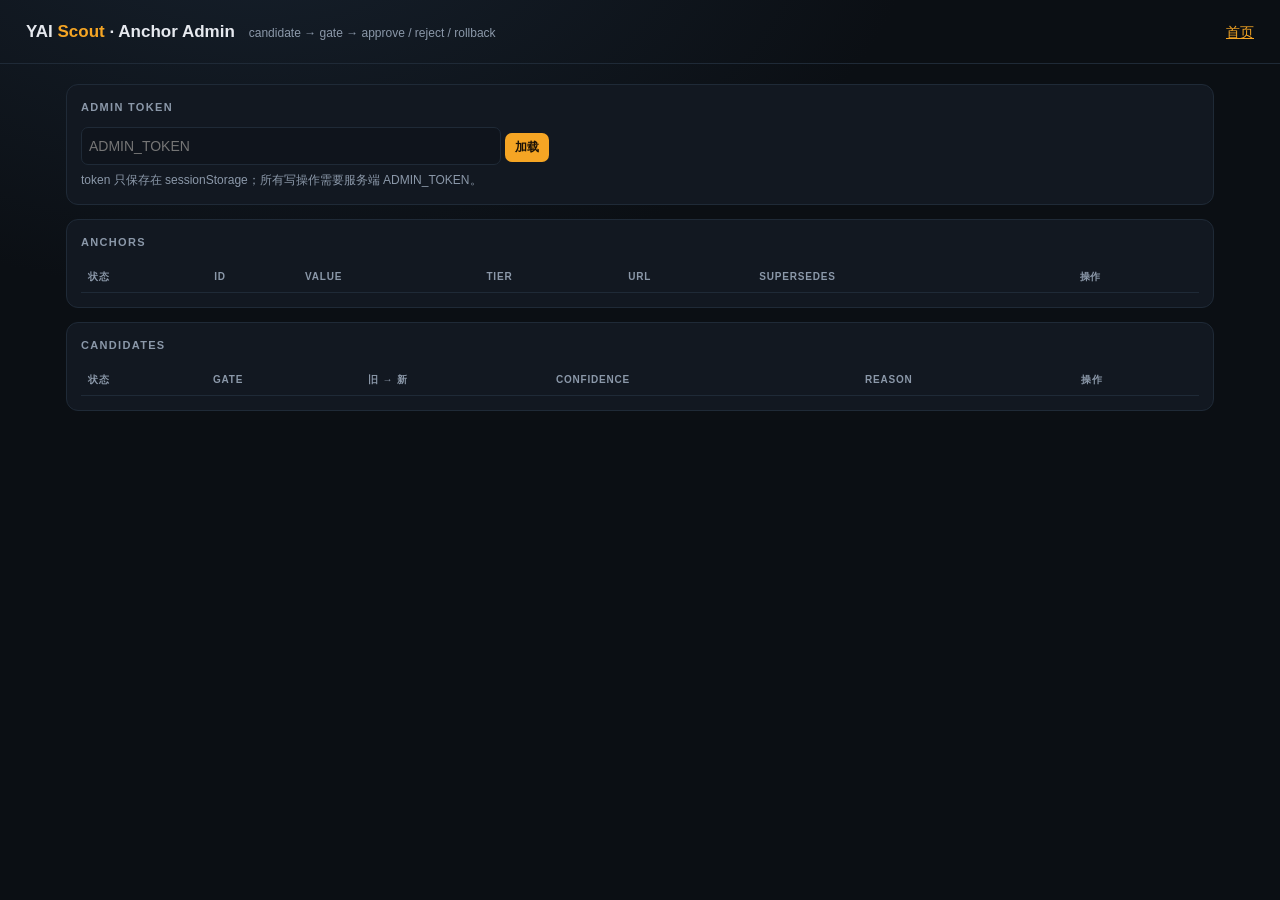
==== web/static/admin-anchors.html @ a6ba01b8 "feat: discovery-enriched candidates and rollback admin UI - changed anchors trigger Tavily discovery" ====
<!doctype html>
<html lang="zh-CN">
<head>
<meta charset="utf-8" />
<meta name="viewport" content="width=device-width, initial-scale=1" />
<title>YAI Scout — Anchor Admin</title>
<style>
  :root{--bg:#0b0f14;--panel:#121821;--line:#1f2a37;--text:#e6e9ef;--muted:#8b98a9;--accent:#f5a524;--ok:#34d399;--warn:#fbbf24;--bad:#f87171;--mono:ui-monospace,Consolas,monospace}
  *{box-sizing:border-box} body{margin:0;min-height:100vh;color:var(--text);background:radial-gradient(1200px 700px at 20% -10%,#16202c 0%,var(--bg) 55%);font:14px/1.6 -apple-system,"Segoe UI","PingFang SC","Microsoft YaHei",sans-serif}
  header{display:flex;gap:14px;align-items:baseline;padding:18px 26px;border-bottom:1px solid var(--line)}
  h1{font-size:17px;margin:0} h1 span{color:var(--accent)} .tag{color:var(--muted);font-size:12px}
  main{max-width:1200px;margin:0 auto;padding:20px 26px 60px}
  .panel{background:var(--panel);border:1px solid var(--line);border-radius:12px;padding:14px;margin-bottom:14px}
  h2{font-size:11px;letter-spacing:.12em;text-transform:uppercase;color:var(--muted);margin:0 0 10px}
  input{background:#0f141c;color:var(--text);border:1px solid var(--line);border-radius:7px;padding:7px;width:420px;font:inherit}
  button{background:var(--accent);color:#1b1206;border:0;border-radius:7px;padding:6px 10px;font-weight:600;cursor:pointer;font-size:12px;margin-right:6px}
  button.ghost{background:transparent;color:var(--muted);border:1px solid var(--line);font-weight:400}
  button.danger{background:#7f1d1d;color:#fff}
  table{width:100%;border-collapse:collapse;font-size:12px}
  th,td{text-align:left;padding:7px;border-bottom:1px solid var(--line);vertical-align:top}
  th{color:var(--muted);font-size:10px;text-transform:uppercase;letter-spacing:.08em}
  .mono{font-family:var(--mono)} .muted{color:var(--muted)}
  .badge{font-family:var(--mono);font-size:10px;padding:1px 7px;border-radius:999px;border:1px solid var(--line)}
  .ok{color:var(--ok)} .warn{color:var(--warn)} .bad{color:var(--bad)}
</style>
</head>
<body>
<header>
  <h1>YAI <span>Scout</span> · Anchor Admin</h1>
  <div class="tag">candidate → gate → approve / reject / rollback</div>
  <div style="margin-left:auto"><a href="/" style="color:var(--accent)">首页</a></div>
</header>
<main>
  <div class="panel">
    <h2>Admin token</h2>
    <input id="token" type="password" placeholder="ADMIN_TOKEN" />
    <button id="load">加载</button>
    <span id="status" class="muted"></span>
    <div class="muted" style="font-size:12px;margin-top:6px">token 只保存在 sessionStorage；所有写操作需要服务端 ADMIN_TOKEN。</div>
  </div>
  <div class="panel">
    <h2>Anchors</h2>
    <table><thead><tr><th>状态</th><th>id</th><th>value</th><th>tier</th><th>url</th><th>supersedes</th><th>操作</th></tr></thead><tbody id="anchors"></tbody></table>
  </div>
  <div class="panel">
    <h2>Candidates</h2>
    <table><thead><tr><th>状态</th><th>gate</th><th>旧 → 新</th><th>confidence</th><th>reason</th><th>操作</th></tr></thead><tbody id="candidates"></tbody></table>
  </div>
</main>
<script>
const $ = (id) => document.getElementById(id);
const esc = (s) => (s || "").replace(/[<>&"]/g, (c) => ({"<":"&lt;",">":"&gt;","&":"&amp;",'"':"&quot;"}[c]));
let token = sessionStorage.getItem("adminToken") || "";
$("token").value = token;

async function api(path, options = {}) {
  const response = await fetch(path, {
    ...options,
    headers: {...(options.headers || {}), Authorization: `Bearer ${token}`, "Content-Type": "application/json"},
  });
  if (!response.ok) throw new Error(`${response.status} ${await response.text()}`);
  return response.json();
}

async function load() {
  token = $("token").value.trim();
  sessionStorage.setItem("adminToken", token);
  try {
    const [anchors, candidates] = await Promise.all([
      api("/admin/anchors"),
      api("/admin/anchors/candidates"),
    ]);
    $("status").textContent = `anchors=${anchors.anchors.length} candidates=${candidates.candidates.length}`;
    renderAnchors(anchors.anchors);
    renderCandidates(candidates.candidates);
  } catch (error) {
    $("status").textContent = `加载失败：${error.message}`;
  }
}

function renderAnchors(items) {
  $("anchors").innerHTML = items.map((anchor) => `<tr>
    <td><span class="badge ${anchor.status === "active" ? "ok" : "muted"}">${esc(anchor.status)}</span></td>
    <td class="mono">${esc(anchor.id)}</td>
    <td class="mono">${esc(anchor.last_value)}</td>
    <td>T${anchor.source_tier}</td>
    <td><a style="color:var(--accent)" href="${esc(anchor.url)}" target="_blank" rel="noopener">${esc(anchor.url)}</a></td>
    <td class="mono">${esc(anchor.supersedes || "—")}</td>
    <td>${anchor.status === "active" && anchor.supersedes ? `<button class="danger" onclick="rollback('${esc(anchor.id)}')">Rollback</button>` : ""}</td>
  </tr>`).join("");
}

function renderCandidates(items) {
  $("candidates").innerHTML = items.map((candidate) => `<tr>
    <td><span class="badge">${esc(candidate.accuracy_status)}</span></td>
    <td><span class="badge ${candidate.gate_decision === "auto_update" ? "ok" : "warn"}">${esc(candidate.gate_decision)}</span></td>
    <td class="mono">${esc(candidate.old_value)} → ${esc(candidate.new_value)}</td>
    <td>${candidate.confidence}</td>
    <td class="muted">${esc(candidate.gate_reason)}</td>
    <td>${candidate.accuracy_status === "pending" ? `<button onclick="approve('${esc(candidate.id)}')">Approve</button><button class="ghost" onclick="reject('${esc(candidate.id)}')">Reject</button>` : ""}</td>
  </tr>`).join("");
}

async function rollback(id) {
  if (!confirm(`Rollback ${id}?`)) return;
  try {
    await api(`/admin/anchors/${id}/rollback`, {method: "POST"});
    await load();
  } catch (error) { alert(error.message); }
}
async function approve(id) {
  try {
    await api(`/admin/anchors/candidates/${id}/approve`, {method: "POST"});
    await load();
  } catch (error) { alert(error.message); }
}
async function reject(id) {
  try {
    await api(`/admin/anchors/candidates/${id}/reject`, {method: "POST"});
    await load();
  } catch (error) { alert(error.message); }
}

$("load").onclick = load;
if (token) load();
</script>
</body>
</html>
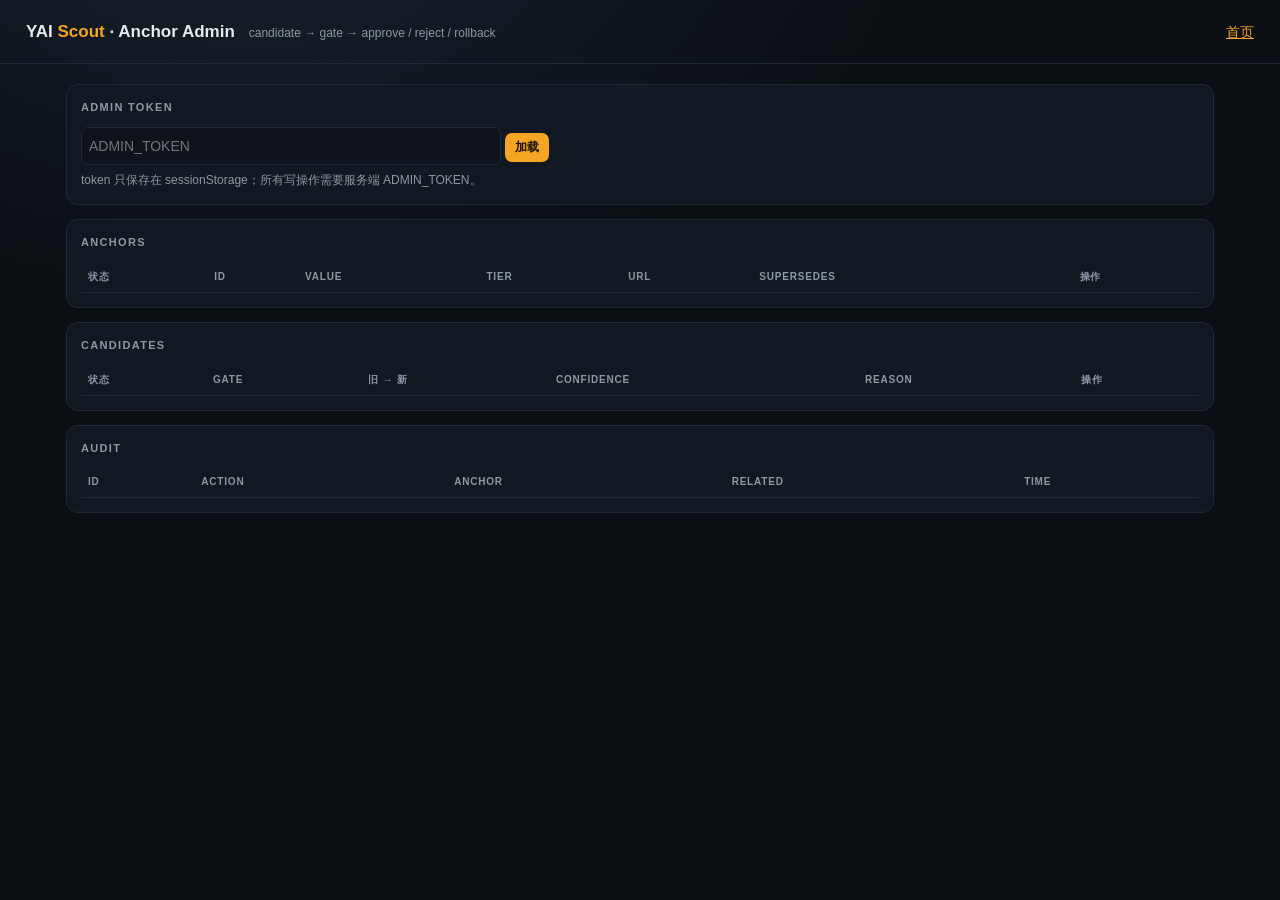
==== commit 3c4ff588: "fix: candidate dedupe and rollback audit - B5: find_anchor_candidate + API dedupe; no duplicate pend" ====
--- a/web/static/admin-anchors.html
+++ b/web/static/admin-anchors.html
@@ -46,6 +46,10 @@
     <h2>Candidates</h2>
     <table><thead><tr><th>状态</th><th>gate</th><th>旧 → 新</th><th>confidence</th><th>reason</th><th>操作</th></tr></thead><tbody id="candidates"></tbody></table>
   </div>
+  <div class="panel">
+    <h2>Audit</h2>
+    <table><thead><tr><th>id</th><th>action</th><th>anchor</th><th>related</th><th>time</th></tr></thead><tbody id="audit"></tbody></table>
+  </div>
 </main>
 <script>
 const $ = (id) => document.getElementById(id);
@@ -66,13 +70,15 @@
   token = $("token").value.trim();
   sessionStorage.setItem("adminToken", token);
   try {
-    const [anchors, candidates] = await Promise.all([
+    const [anchors, candidates, audit] = await Promise.all([
       api("/admin/anchors"),
       api("/admin/anchors/candidates"),
+      api("/admin/anchors/audit"),
     ]);
     $("status").textContent = `anchors=${anchors.anchors.length} candidates=${candidates.candidates.length}`;
     renderAnchors(anchors.anchors);
     renderCandidates(candidates.candidates);
+    renderAudit(audit.audit);
   } catch (error) {
     $("status").textContent = `加载失败：${error.message}`;
   }
@@ -101,6 +107,16 @@
   </tr>`).join("");
 }
 
+function renderAudit(items) {
+  $("audit").innerHTML = items.map((item) => `<tr>
+    <td class="mono">${item.id}</td>
+    <td><span class="badge">${esc(item.action)}</span></td>
+    <td class="mono">${esc(item.anchor_id)}</td>
+    <td class="mono">${esc(item.related_id || "—")}</td>
+    <td class="muted">${esc(item.created_at)}</td>
+  </tr>`).join("");
+}
+
 async function rollback(id) {
   if (!confirm(`Rollback ${id}?`)) return;
   try {
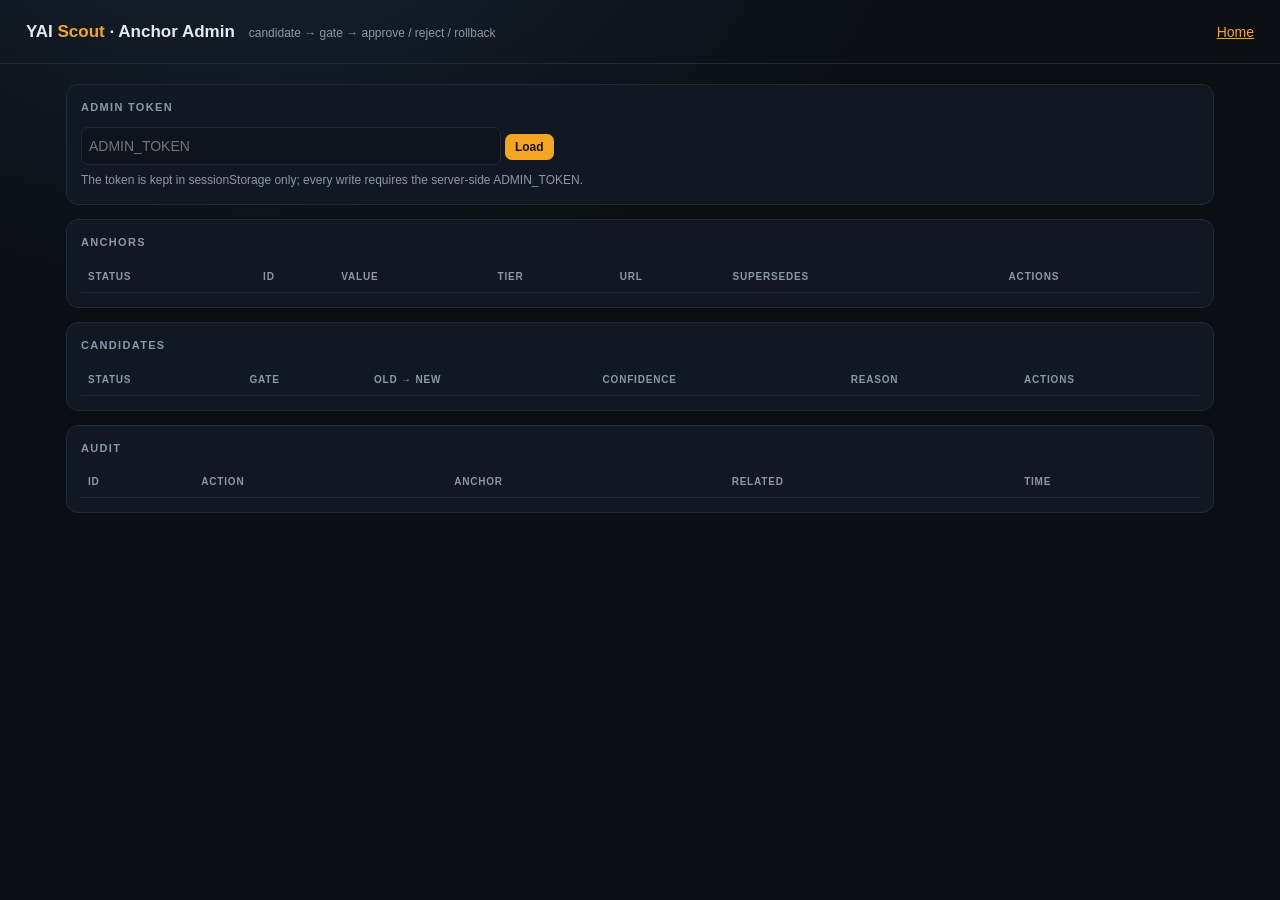
==== commit 7e78d9e3: "feat: refresh static UI styling and copy - add shared tokens.css design layer - update landing and t" ====
--- a/web/static/admin-anchors.html
+++ b/web/static/admin-anchors.html
@@ -23,122 +23,35 @@
   .badge{font-family:var(--mono);font-size:10px;padding:1px 7px;border-radius:999px;border:1px solid var(--line)}
   .ok{color:var(--ok)} .warn{color:var(--warn)} .bad{color:var(--bad)}
 </style>
+<link rel="stylesheet" href="/static/tokens.css" />
 </head>
 <body>
 <header>
   <h1>YAI <span>Scout</span> · Anchor Admin</h1>
   <div class="tag">candidate → gate → approve / reject / rollback</div>
-  <div style="margin-left:auto"><a href="/" style="color:var(--accent)">首页</a></div>
+  <div style="margin-left:auto"><a href="/" style="color:var(--accent)">Home</a></div>
 </header>
 <main>
   <div class="panel">
     <h2>Admin token</h2>
     <input id="token" type="password" placeholder="ADMIN_TOKEN" />
-    <button id="load">加载</button>
+    <button id="load">Load</button>
     <span id="status" class="muted"></span>
-    <div class="muted" style="font-size:12px;margin-top:6px">token 只保存在 sessionStorage；所有写操作需要服务端 ADMIN_TOKEN。</div>
+    <div class="muted" style="font-size:12px;margin-top:6px">The token is kept in sessionStorage only; every write requires the server-side ADMIN_TOKEN.</div>
   </div>
   <div class="panel">
     <h2>Anchors</h2>
-    <table><thead><tr><th>状态</th><th>id</th><th>value</th><th>tier</th><th>url</th><th>supersedes</th><th>操作</th></tr></thead><tbody id="anchors"></tbody></table>
+    <table><thead><tr><th>Status</th><th>id</th><th>value</th><th>tier</th><th>url</th><th>supersedes</th><th>Actions</th></tr></thead><tbody id="anchors"></tbody></table>
   </div>
   <div class="panel">
     <h2>Candidates</h2>
-    <table><thead><tr><th>状态</th><th>gate</th><th>旧 → 新</th><th>confidence</th><th>reason</th><th>操作</th></tr></thead><tbody id="candidates"></tbody></table>
+    <table><thead><tr><th>Status</th><th>gate</th><th>Old → New</th><th>confidence</th><th>reason</th><th>Actions</th></tr></thead><tbody id="candidates"></tbody></table>
   </div>
   <div class="panel">
     <h2>Audit</h2>
     <table><thead><tr><th>id</th><th>action</th><th>anchor</th><th>related</th><th>time</th></tr></thead><tbody id="audit"></tbody></table>
   </div>
 </main>
-<script>
-const $ = (id) => document.getElementById(id);
-const esc = (s) => (s || "").replace(/[<>&"]/g, (c) => ({"<":"&lt;",">":"&gt;","&":"&amp;",'"':"&quot;"}[c]));
-let token = sessionStorage.getItem("adminToken") || "";
-$("token").value = token;
-
-async function api(path, options = {}) {
-  const response = await fetch(path, {
-    ...options,
-    headers: {...(options.headers || {}), Authorization: `Bearer ${token}`, "Content-Type": "application/json"},
-  });
-  if (!response.ok) throw new Error(`${response.status} ${await response.text()}`);
-  return response.json();
-}
-
-async function load() {
-  token = $("token").value.trim();
-  sessionStorage.setItem("adminToken", token);
-  try {
-    const [anchors, candidates, audit] = await Promise.all([
-      api("/admin/anchors"),
-      api("/admin/anchors/candidates"),
-      api("/admin/anchors/audit"),
-    ]);
-    $("status").textContent = `anchors=${anchors.anchors.length} candidates=${candidates.candidates.length}`;
-    renderAnchors(anchors.anchors);
-    renderCandidates(candidates.candidates);
-    renderAudit(audit.audit);
-  } catch (error) {
-    $("status").textContent = `加载失败：${error.message}`;
-  }
-}
-
-function renderAnchors(items) {
-  $("anchors").innerHTML = items.map((anchor) => `<tr>
-    <td><span class="badge ${anchor.status === "active" ? "ok" : "muted"}">${esc(anchor.status)}</span></td>
-    <td class="mono">${esc(anchor.id)}</td>
-    <td class="mono">${esc(anchor.last_value)}</td>
-    <td>T${anchor.source_tier}</td>
-    <td><a style="color:var(--accent)" href="${esc(anchor.url)}" target="_blank" rel="noopener">${esc(anchor.url)}</a></td>
-    <td class="mono">${esc(anchor.supersedes || "—")}</td>
-    <td>${anchor.status === "active" && anchor.supersedes ? `<button class="danger" onclick="rollback('${esc(anchor.id)}')">Rollback</button>` : ""}</td>
-  </tr>`).join("");
-}
-
-function renderCandidates(items) {
-  $("candidates").innerHTML = items.map((candidate) => `<tr>
-    <td><span class="badge">${esc(candidate.accuracy_status)}</span></td>
-    <td><span class="badge ${candidate.gate_decision === "auto_update" ? "ok" : "warn"}">${esc(candidate.gate_decision)}</span></td>
-    <td class="mono">${esc(candidate.old_value)} → ${esc(candidate.new_value)}</td>
-    <td>${candidate.confidence}</td>
-    <td class="muted">${esc(candidate.gate_reason)}</td>
-    <td>${candidate.accuracy_status === "pending" ? `<button onclick="approve('${esc(candidate.id)}')">Approve</button><button class="ghost" onclick="reject('${esc(candidate.id)}')">Reject</button>` : ""}</td>
-  </tr>`).join("");
-}
-
-function renderAudit(items) {
-  $("audit").innerHTML = items.map((item) => `<tr>
-    <td class="mono">${item.id}</td>
-    <td><span class="badge">${esc(item.action)}</span></td>
-    <td class="mono">${esc(item.anchor_id)}</td>
-    <td class="mono">${esc(item.related_id || "—")}</td>
-    <td class="muted">${esc(item.created_at)}</td>
-  </tr>`).join("");
-}
-
-async function rollback(id) {
-  if (!confirm(`Rollback ${id}?`)) return;
-  try {
-    await api(`/admin/anchors/${id}/rollback`, {method: "POST"});
-    await load();
-  } catch (error) { alert(error.message); }
-}
-async function approve(id) {
-  try {
-    await api(`/admin/anchors/candidates/${id}/approve`, {method: "POST"});
-    await load();
-  } catch (error) { alert(error.message); }
-}
-async function reject(id) {
-  try {
-    await api(`/admin/anchors/candidates/${id}/reject`, {method: "POST"});
-    await load();
-  } catch (error) { alert(error.message); }
-}
-
-$("load").onclick = load;
-if (token) load();
-</script>
+<script src="/static/js/admin-anchors.js"></script>
 </body>
 </html>
